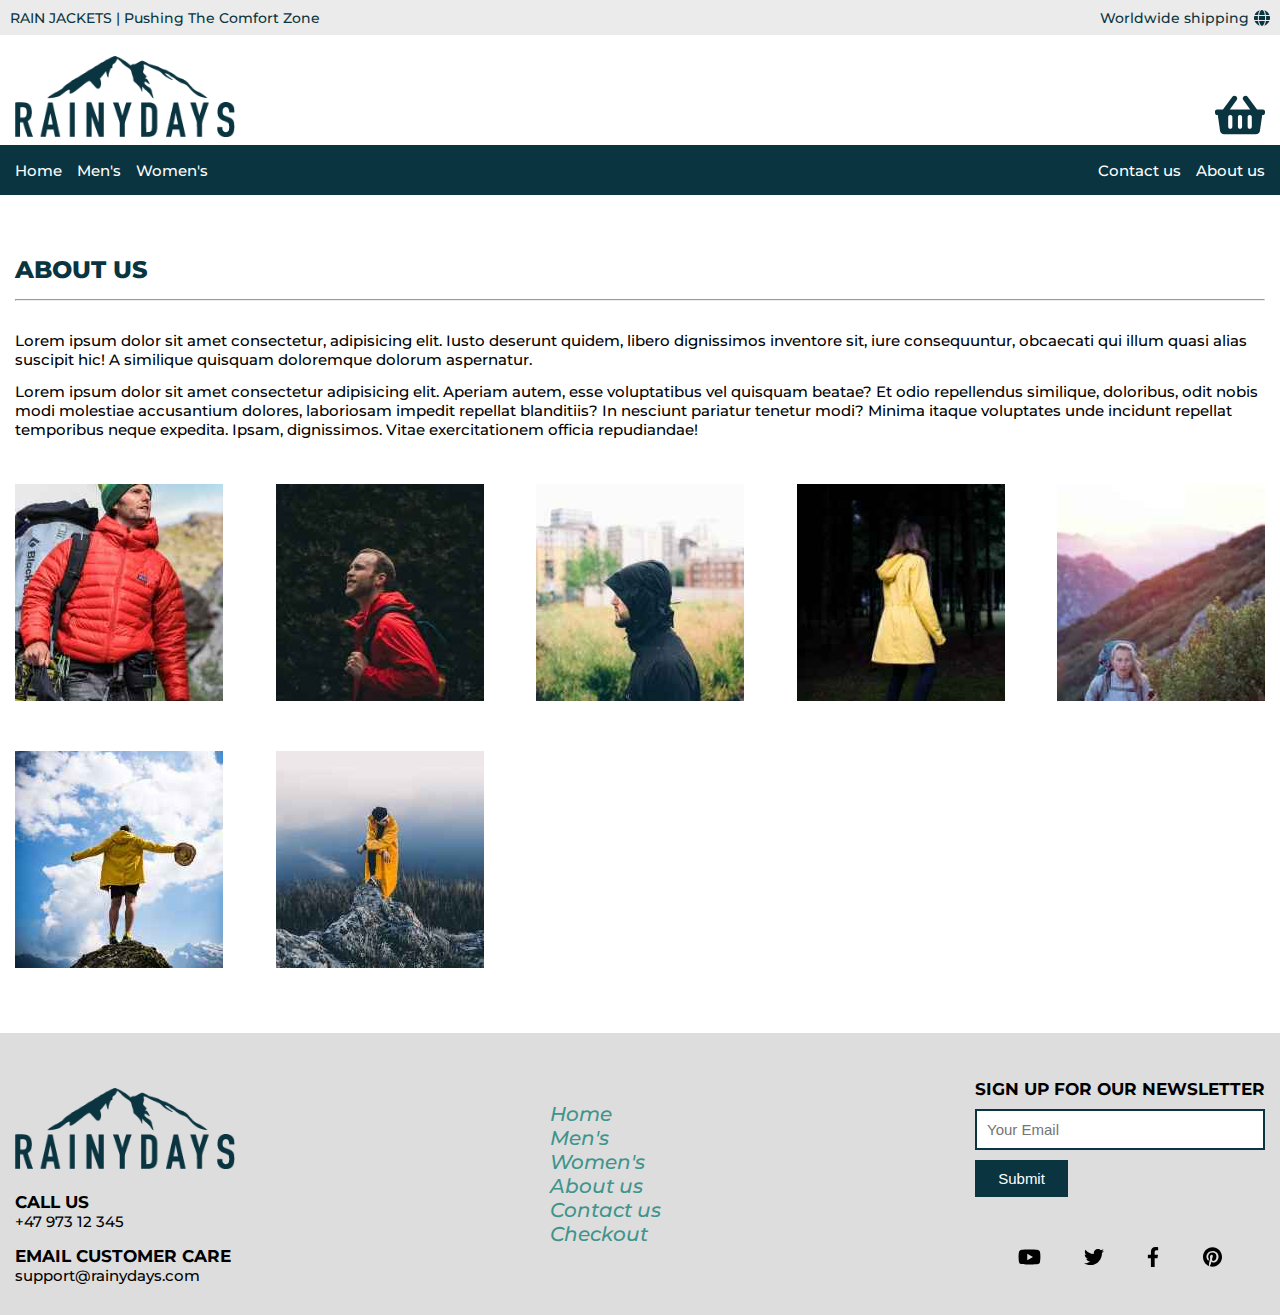
==== about.html @ 66e0f6df "upload" ====
<!DOCTYPE html>
<html lang="en">
  <head>
    <meta charset="UTF-8" />
    <meta name="viewport" content="width=device-width, initial-scale=1.0" />
    <meta http-equiv="X-UA-Compatible" content="ie=edge" />
    <meta
      name="description"
      content="An online shop selling men's and women’s rain jackets. They are designed for a range of different outdoor activities such as hiking."
    />
    <link
      href="https://fonts.googleapis.com/css2?family=Montserrat:ital,wght@0,100;0,200;0,300;0,400;0,500;0,600;0,700;0,800;0,900;1,100;1,200;1,300;1,400;1,500;1,600;1,700;1,800;1,900&display=swap"
      rel="stylesheet"
    />

    <link rel="icon" href="/icons/favicon-rd.svg" />
    <link rel="stylesheet" href="/styles/style.css" />
    <title>Rainy Days | Pushing The Comfort Zone</title>
  </head>
  <body>
    <header>
      <div class="top-header">
        <div class="th-container">
          <h5 class="th-tagline">RAIN JACKETS | Pushing The Comfort Zone</h5>
          <div class="wshippingc">
            <h5 class="wshipping">Worldwide shipping</h5>
            <img
              src="/icons/globe-solid.svg"
              alt="globe"
              class="wshippingimg"
            />
          </div>
        </div>
      </div>
      <div class="main-header">
        <a href="/"
          ><img
            id="logo"
            src="/images/Logo Rainy Days.png"
            alt="Rainy Days Logo"
        /></a>
        <a href="/checkout.html"
          ><img
            class="carticon"
            src="/icons/shopping-basket-solid.svg"
            alt="Shopping Cart icon"
        /></a>
      </div>
      <nav class="navbar">
        <ul id="nav-left">
          <li><a href="/">Home</a></li>
          <li><a href="/mens.html">Men's</a></li>
          <li><a href="/mens.html">Women's</a></li>
        </ul>
        <ul id="nav-right">
          <li><a href="/contact.html">Contact us</a></li>
          <li><a href="/about.html">About us</a></li>
        </ul>
      </nav>
    </header>
    <section class="about-page">
      <hr class="whitespace" />
      <h1>About us</h1>
      <hr />
      <p>
        Lorem ipsum dolor sit amet consectetur, adipisicing elit. Iusto deserunt
        quidem, libero dignissimos inventore sit, iure consequuntur, obcaecati
        qui illum quasi alias suscipit hic! A similique quisquam doloremque
        dolorum aspernatur.
      </p>
      <br />
      <p>
        Lorem ipsum dolor sit amet consectetur adipisicing elit. Aperiam autem,
        esse voluptatibus vel quisquam beatae? Et odio repellendus similique,
        doloribus, odit nobis modi molestiae accusantium dolores, laboriosam
        impedit repellat blanditiis? In nesciunt pariatur tenetur modi? Minima
        itaque voluptates unde incidunt repellat temporibus neque expedita.
        Ipsam, dignissimos. Vitae exercitationem officia repudiandae!
      </p>
      <hr class="whitespace" />
      <div class="about-images">
        <img src="/images/Jacket 1.jpg" alt="jacket" />
        <img src="/images/Jacket 2.jpg" alt="jacket" />
        <img src="/images/Jacket 3.jpg" alt="jacket" />
        <img src="/images/Jacket 4.jpg" alt="jacket" />
        <img src="/images/Jacket 5.jpg" alt="jacket" />
        <img src="/images/Jacket 6.jpg" alt="jacket" />
        <img src="/images/Jacket 7.jpg" alt="jacket" />
      </div>
    </section>
    <footer>
      <div class="footercontainer">
        <div class="footer1">
          <img src="/images/Logo Rainy Days.png" alt="Rainy Days Logo" />
          <h3>Call us</h3>
          <p>+47 973 12 345</p>
          <h3>Email customer care</h3>
          <p>support@rainydays.com</p>
        </div>

        <div class="footer2">
          <ul>
            <li><a href="/">Home</a></li>
            <li><a href="/mens.html">Men's</a></li>
            <li><a href="/mens.html">Women's</a></li>
            <li><a href="/about.html">About us</a></li>
            <li><a href="/contact.html">Contact us</a></li>
            <li><a href="/checkout.html">Checkout</a></li>
          </ul>
        </div>
        <div class="footer3">
          <h3>Sign up for our newsletter</h3>
          <form>
            <input type="text" type="email" placeholder="Your Email" />
            <button class="blue-button" type="submit">Submit</button>
          </form>
          <div class="social-footer">
            <a href="#"
              ><img src="/icons/youtube-brands.svg" alt="Youtube"
            /></a>
            <a href="#"
              ><img src="/icons/twitter-brands.svg" alt="Twitter"
            /></a>
            <a href="#"
              ><img src="/icons/facebook-f-brands.svg" alt="Facebook"
            /></a>
            <a href="#"
              ><img src="/icons/pinterest-brands.svg" alt="Pinterest"
            /></a>
          </div>
        </div>
      </div>
    </footer>
  </body>
</html>
---- styles/style.css ----
/* Global Styles */

* {
  margin: 0;
  padding: 0;
  box-sizing: border-box;
}
html {
  font-size: 62.5%;
}

body {
  font-family: "Montserrat", sans-serif;
}

h1 {
  font-size: 2.4rem;
  font-weight: 800;
  text-transform: uppercase;
  color: #0a3540;
}

h2 {
  font-size: 2.2rem;
  font-weight: 500;
  font-style: italic;
  color: #0a3540;
}

h3 {
  font-size: 1.7rem;
  font-weight: 700;
  text-transform: uppercase;
}

h5 {
  font-size: 1.4rem;
  font-weight: 500;
}

li,
button,
label,
input,
p {
  font-size: 1.5rem;
  font-weight: 500;
}

a {
  text-decoration: none;
  color: white;
}

hr {
  margin: 15px 0 30px 0;
}

.whitespace {
  border: none;
}

input {
  border-radius: 0px;
  padding: 10px;
  margin: 10px 0;
  border-style: solid;
  border-color: #0a3540;
  border-width: 2px;
}

input:hover {
  background: #d7eef5;
}

input:focus {
  border-color: #187d96;
}

button {
  border-radius: 0px;
  padding: 10px 8%;
  border-style: none;
}

.blue-button {
  background-color: #0a3540;
  color: white;
}

.blue-button:hover {
  background-color: #185261;
}

.page-title {
  width: 1400px;
  margin: 40px auto;
  padding: 0 15px;
}

.page-title h1 {
  font-size: 3.2rem;
}

/* HEADER */

.top-header {
  width: 100%;
  min-height: 3.5rem;
  background-color: #ebebeb;
  color: #0a3540;
  display: flex;
  align-items: center;
  justify-content: center;
}

.th-container {
  height: 100%;
  max-width: 1400px;
  padding: 0 10px 0 10px;
  width: 100%;
  display: flex;
  align-items: center;
  justify-content: space-between;
}

.wshippingc {
  display: flex;
  justify-content: end;
}
.wshippingimg {
  margin-left: 5px;
  width: 16px;
}

.main-header {
  max-width: 1400px;
  min-height: 11rem;
  margin: auto;
  display: flex;
  align-items: flex-end;
  justify-content: space-between;
  padding: 5px 15px 5px 15px;
}

.carticon {
  width: 5rem;
  margin-left: 15px;
}

.navbar {
  max-width: 1400px;
  min-height: 5rem;
  margin: auto;
  padding: 5px 15px 5px 15px;
  background-color: #0a3540;
  display: flex;
  justify-content: space-between;
  align-items: center;
}

.navbar ul {
  color: white;
  list-style: none;
  display: flex;
}

.navbar li:hover {
  font-weight: 700;
}

#nav-left li {
  padding-right: 15px;
}

#nav-right li {
  padding-left: 15px;
}

/* MAIN CONTENT*/

.hero-home {
  background: linear-gradient(
      0deg,
      rgb(255, 255, 255, 0.3),
      rgba(255, 255, 255, 0.5)
    ),
    url("/images/hero-bg.jpg");
  background-repeat: no-repeat;
  background-size: cover;
  max-width: 1400px;
  margin: auto;
  padding: 40px;
  text-align: right;
  min-height: 500px;
}

.hero-button-link {
  display: inline-block;
  border-radius: 0px;
  margin: 20px 0;
  padding: 10px 5%;
  border-style: none;
  background-color: #cf7736;
  color: white;
  font-size: 1.5rem;
  text-transform: uppercase;
}

.hero-button-link:hover {
  background-color: #e09a67;
}

.shop-now {
  max-width: 1400px;
  margin: 50px auto;
  display: flex;
  justify-content: space-between;
  flex-wrap: wrap;
}

.shop-now h3 {
  font-size: 2.5rem;
  font-weight: 800;
  color: white;
}

.home-mens {
  background: linear-gradient(0deg, rgba(0, 0, 0, 0.5), rgba(0, 0, 0, 0.3)),
    url("/images/Mens.jpg");
  background-repeat: no-repeat;
  background-size: cover;
  background-position: center;
  width: 650px;

  height: 200px;
  display: flex;
  align-items: flex-end;
  justify-content: flex-end;
  padding: 20px 25px;
  margin-bottom: 20px;
}

.home-mens:hover {
  background: linear-gradient(0deg, rgba(0, 0, 0, 0.7), rgba(0, 0, 0, 0.5)),
    url("/images/Mens.jpg");
}

.home-womens {
  background: linear-gradient(0deg, rgba(0, 0, 0, 0.5), rgba(0, 0, 0, 0.3)),
    url("/images/Womens.jpg");
  background-repeat: no-repeat;
  background-size: cover;
  background-position: center;

  width: 650px;
  height: 200px;
  display: flex;
  align-items: flex-end;
  justify-content: flex-start;
  padding: 20px 25px;
  margin-bottom: 20px;
}

.home-womens:hover {
  background: linear-gradient(0deg, rgba(0, 0, 0, 0.7), rgba(0, 0, 0, 0.5)),
    url("/images/Womens.jpg");
}

/* JACKETS LIST */

.jackets-list {
  max-width: 1400px;
  margin: 0 auto 10rem auto;
}

.jackets-grid-container {
  display: grid;
  grid-template-columns: repeat(auto-fill, 208px);
  grid-template-rows: auto;
  column-gap: 5rem;
  row-gap: 5rem;
  justify-content: space-between;
}

.jacket img {
  width: 208px;
  height: 217px;
  object-fit: cover;
}

.jacket h3 {
  display: inline-block;
  font-weight: 500;
  margin-bottom: 1.5rem;
  margin-top: 0.5rem;
  text-transform: none;
}

.jacket p {
  font-size: 1.7rem;
  font-weight: 600;
}

.jacket {
  box-shadow: 0 2px 2px 0 rgba(0, 0, 0, 0.2), 0 2px 2px 0 rgba(0, 0, 0, 0.2);
  padding-bottom: 20px;
  text-align: center;
  max-width: 208px;
  color: #0a3540;
}

.jacket:hover {
  box-shadow: 0 4px 8px 0 rgba(0, 0, 0, 0.2), 0 5px 20px 0 rgba(0, 0, 0, 0.2);
}

/* CONTACT PAGE */

.contact-page {
  max-width: 1400px;
  margin: auto;
}

.contact-hero img {
  width: 1400px;
  height: 300px;
  object-fit: cover;
  margin-bottom: 5rem;
}

/* ABOUT PAGE */

.about-page {
  max-width: 1400px;
  margin: 0 auto 50px auto;
  padding: 15px;
}

.about-images {
  display: grid;
  grid-template-columns: repeat(auto-fill, 208px);
  grid-template-rows: auto;
  column-gap: 5rem;
  row-gap: 5rem;
  justify-content: space-between;
}

/* PRODUCT PAGE */

.product-page {
  max-width: 1400px;
  margin: auto;
  padding-bottom: 5rem;
}

.product-info {
  display: flex;
  justify-content: center;
  flex-wrap: wrap;
}

.product-image {
  padding: 15px 15px 30px 15px;
  text-align: right;
}

.product-image img {
  width: 500px;
  height: 500px;
  object-fit: cover;
}

.product-text {
  max-width: 500px;
  padding: 15px;
}

.product-text h1 {
  margin-bottom: 2rem;
}

.product-text .hero-button-link {
  margin: 30px 0 0 0;
}

/* FOOTER */

footer {
  background-color: #dddddd;
  min-height: 200px;
  margin: 15px 0px 0px 0px;
}

.footercontainer {
  max-width: 1400px;
  margin: auto;
  display: flex;
  flex-wrap: wrap;
  justify-content: space-between;
  align-items: center;
  padding: 15px;
}

.footer1 img {
  padding: 40px 0 20px 0;
}

.footer1 p {
  padding-bottom: 15px;
}

.footer2 ul {
  list-style: none;
}

.footer2 a {
  font-size: 2rem;
  font-style: italic;
  color: #3f948c;
}

.footer2 a:hover {
  font-weight: 700;
}

.footer3 input {
  width: 100%;
}

.social-footer {
  margin-top: 50px;
  display: flex;
  align-items: center;
  justify-content: space-evenly;
}

.social-footer img {
  height: 2rem;
}

/* Checkout */

.checkout-page {
  max-width: 1400px;
  margin: auto;
  padding: 15px;
}

.checkout-form {
  max-width: 400px;
}

.checkout-form button {
  width: 100%;
}

.checkout-success-page {
  max-width: 1400px;
  margin: auto;
}

.checkout-success {
  min-height: 50vh;
  padding: 50px 15px;
  display: flex;
  align-items: center;
  justify-content: center;
}

/* BREAKPOINTS */

@media screen and (max-width: 1300px) {
  .home-mens,
  .home-womens {
    width: 50vw;
  }
}

@media screen and (max-width: 950px) {
  .footer1,
  .footer2 {
    width: 50%;
    padding-bottom: 40px;
  }

  .footer3 {
    padding-bottom: 40px;
    min-width: 100%;
  }
  .home-mens,
  .home-womens {
    width: 100vw;
  }
  .product-image img {
    width: 100%;
    object-fit: cover;
  }
}

@media screen and (max-width: 600px) {
  .th-container {
    height: 100%;
    padding: 0 10px 0 10px;
    display: flex;
    align-items: center;
    justify-content: center;
  }

  .wshippingc {
    display: flex;
  }
  .wshippingimg {
    margin-left: 5px;
    width: 16px;
  }
  .th-tagline {
    display: none;
  }
  #logo {
    max-width: 130px;
  }
  .main-header {
    min-height: 4rem;
    padding-top: 10px;
  }
  .carticon {
    width: 3rem;
  }
  .footer1,
  .footer2,
  .footer3 {
    width: 100%;
    padding-bottom: 40px;
  }
}

@media screen and (max-width: 440px) {
  .navbar {
    min-height: 2rem;
    margin: auto;
    padding: 5px;
    display: block;
  }

  .navbar ul {
    color: white;
    list-style: none;
  }

  .navbar li:hover {
    font-weight: 700;
  }

  #nav-left li {
    padding-right: 0px;
  }

  #nav-right li {
    padding-left: 0px;
  }
  #nav-left {
    display: flex;
    justify-content: space-evenly;
    padding: 5px;
  }
  #nav-right {
    display: none;
    justify-content: space-around;
  }
  #nav-right a {
    font-size: 1.3rem;
  }
}
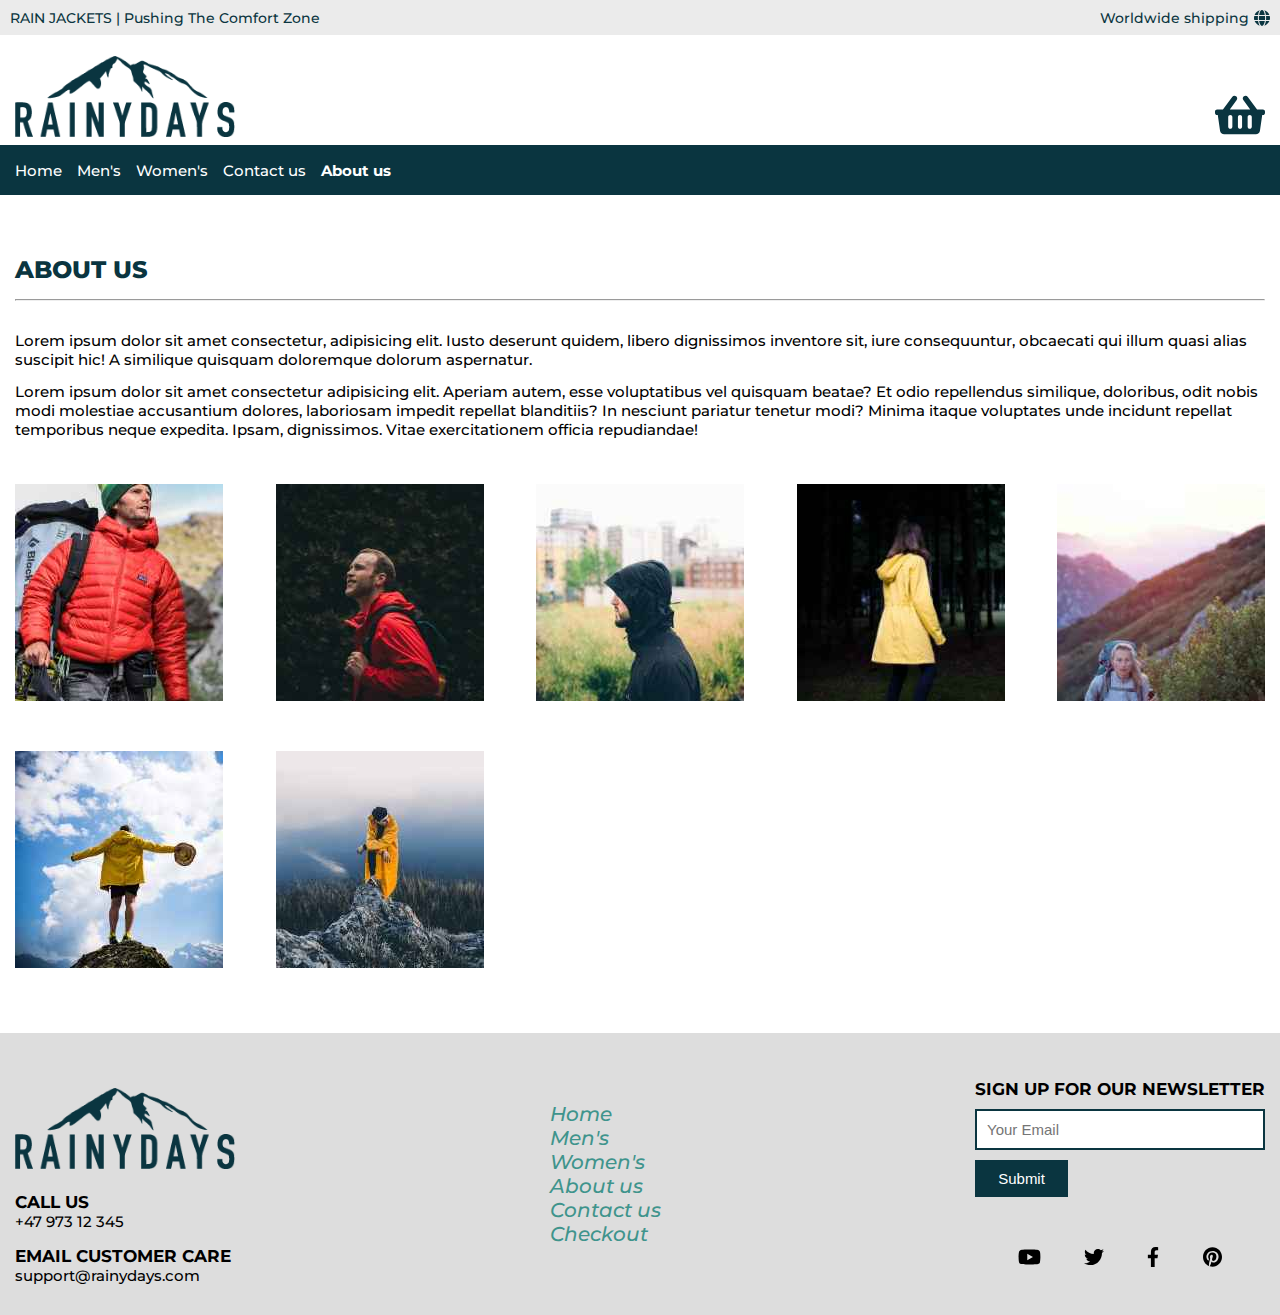
==== commit b282bb23: "Fixes as per feedback" ====
--- a/about.html
+++ b/about.html
@@ -6,16 +6,16 @@
     <meta http-equiv="X-UA-Compatible" content="ie=edge" />
     <meta
       name="description"
-      content="An online shop selling men's and women’s rain jackets. They are designed for a range of different outdoor activities such as hiking."
+      content="About Rainy Days | A premium jacket store"
     />
     <link
       href="https://fonts.googleapis.com/css2?family=Montserrat:ital,wght@0,100;0,200;0,300;0,400;0,500;0,600;0,700;0,800;0,900;1,100;1,200;1,300;1,400;1,500;1,600;1,700;1,800;1,900&display=swap"
       rel="stylesheet"
     />
 
-    <link rel="icon" href="/icons/favicon-rd.svg" />
-    <link rel="stylesheet" href="/styles/style.css" />
-    <title>Rainy Days | Pushing The Comfort Zone</title>
+    <link rel="icon" href="./icons/favicon-rd.svg" />
+    <link rel="stylesheet" href="./styles/style.css" />
+    <title>Rainy Days | About</title>
   </head>
   <body>
     <header>
@@ -25,7 +25,7 @@
           <div class="wshippingc">
             <h5 class="wshipping">Worldwide shipping</h5>
             <img
-              src="/icons/globe-solid.svg"
+              src="./icons/globe-solid.svg"
               alt="globe"
               class="wshippingimg"
             />
@@ -33,65 +33,71 @@
         </div>
       </div>
       <div class="main-header">
-        <a href="/"
+        <a href="./"
           ><img
             id="logo"
-            src="/images/Logo Rainy Days.png"
+            src="./images/Logo Rainy Days.png"
             alt="Rainy Days Logo"
         /></a>
-        <a href="/checkout.html"
+        <a href="./checkout.html"
           ><img
             class="carticon"
-            src="/icons/shopping-basket-solid.svg"
+            src="./icons/shopping-basket-solid.svg"
             alt="Shopping Cart icon"
         /></a>
       </div>
       <nav class="navbar">
-        <ul id="nav-left">
-          <li><a href="/">Home</a></li>
-          <li><a href="/mens.html">Men's</a></li>
-          <li><a href="/mens.html">Women's</a></li>
+        <ul id="nav-left" class="nav-links">
+          <li><a href="./index.html">Home</a></li>
+          <li><a href="./mens.html">Men's</a></li>
+          <li><a href="./mens.html">Women's</a></li>
+          <li><a href="./contact.html">Contact us</a></li>
+          <li><a id="active-nav" href="./about.html">About us</a></li>
         </ul>
-        <ul id="nav-right">
-          <li><a href="/contact.html">Contact us</a></li>
-          <li><a href="/about.html">About us</a></li>
-        </ul>
+        <div class="burger">
+          <div class="line1"></div>
+          <div class="line2"></div>
+          <div class="line3"></div>
+        </div>
       </nav>
     </header>
-    <section class="about-page">
-      <hr class="whitespace" />
-      <h1>About us</h1>
-      <hr />
-      <p>
-        Lorem ipsum dolor sit amet consectetur, adipisicing elit. Iusto deserunt
-        quidem, libero dignissimos inventore sit, iure consequuntur, obcaecati
-        qui illum quasi alias suscipit hic! A similique quisquam doloremque
-        dolorum aspernatur.
-      </p>
-      <br />
-      <p>
-        Lorem ipsum dolor sit amet consectetur adipisicing elit. Aperiam autem,
-        esse voluptatibus vel quisquam beatae? Et odio repellendus similique,
-        doloribus, odit nobis modi molestiae accusantium dolores, laboriosam
-        impedit repellat blanditiis? In nesciunt pariatur tenetur modi? Minima
-        itaque voluptates unde incidunt repellat temporibus neque expedita.
-        Ipsam, dignissimos. Vitae exercitationem officia repudiandae!
-      </p>
-      <hr class="whitespace" />
-      <div class="about-images">
-        <img src="/images/Jacket 1.jpg" alt="jacket" />
-        <img src="/images/Jacket 2.jpg" alt="jacket" />
-        <img src="/images/Jacket 3.jpg" alt="jacket" />
-        <img src="/images/Jacket 4.jpg" alt="jacket" />
-        <img src="/images/Jacket 5.jpg" alt="jacket" />
-        <img src="/images/Jacket 6.jpg" alt="jacket" />
-        <img src="/images/Jacket 7.jpg" alt="jacket" />
-      </div>
-    </section>
+    <main>
+      <section class="about-page">
+        <hr class="whitespace" />
+        <h1>About us</h1>
+        <hr />
+        <p>
+          Lorem ipsum dolor sit amet consectetur, adipisicing elit. Iusto
+          deserunt quidem, libero dignissimos inventore sit, iure consequuntur,
+          obcaecati qui illum quasi alias suscipit hic! A similique quisquam
+          doloremque dolorum aspernatur.
+        </p>
+        <br />
+        <p>
+          Lorem ipsum dolor sit amet consectetur adipisicing elit. Aperiam
+          autem, esse voluptatibus vel quisquam beatae? Et odio repellendus
+          similique, doloribus, odit nobis modi molestiae accusantium dolores,
+          laboriosam impedit repellat blanditiis? In nesciunt pariatur tenetur
+          modi? Minima itaque voluptates unde incidunt repellat temporibus neque
+          expedita. Ipsam, dignissimos. Vitae exercitationem officia
+          repudiandae!
+        </p>
+        <hr class="whitespace" />
+        <div class="about-images">
+          <img src="./images/Jacket 1.jpg" alt="jacket" />
+          <img src="./images/Jacket 2.jpg" alt="jacket" />
+          <img src="./images/Jacket 3.jpg" alt="jacket" />
+          <img src="./images/Jacket 4.jpg" alt="jacket" />
+          <img src="./images/Jacket 5.jpg" alt="jacket" />
+          <img src="./images/Jacket 6.jpg" alt="jacket" />
+          <img src="./images/Jacket 7.jpg" alt="jacket" />
+        </div>
+      </section>
+    </main>
     <footer>
       <div class="footercontainer">
         <div class="footer1">
-          <img src="/images/Logo Rainy Days.png" alt="Rainy Days Logo" />
+          <img src="./images/Logo Rainy Days.png" alt="Rainy Days Logo" />
           <h3>Call us</h3>
           <p>+47 973 12 345</p>
           <h3>Email customer care</h3>
@@ -100,12 +106,12 @@
 
         <div class="footer2">
           <ul>
-            <li><a href="/">Home</a></li>
-            <li><a href="/mens.html">Men's</a></li>
-            <li><a href="/mens.html">Women's</a></li>
-            <li><a href="/about.html">About us</a></li>
-            <li><a href="/contact.html">Contact us</a></li>
-            <li><a href="/checkout.html">Checkout</a></li>
+            <li><a href="./">Home</a></li>
+            <li><a href="./mens.html">Men's</a></li>
+            <li><a href="./mens.html">Women's</a></li>
+            <li><a href="./about.html">About us</a></li>
+            <li><a href="./contact.html">Contact us</a></li>
+            <li><a href="./checkout.html">Checkout</a></li>
           </ul>
         </div>
         <div class="footer3">
@@ -116,20 +122,21 @@
           </form>
           <div class="social-footer">
             <a href="#"
-              ><img src="/icons/youtube-brands.svg" alt="Youtube"
+              ><img src="./icons/youtube-brands.svg" alt="Youtube"
             /></a>
             <a href="#"
-              ><img src="/icons/twitter-brands.svg" alt="Twitter"
+              ><img src="./icons/twitter-brands.svg" alt="Twitter"
             /></a>
             <a href="#"
-              ><img src="/icons/facebook-f-brands.svg" alt="Facebook"
+              ><img src="./icons/facebook-f-brands.svg" alt="Facebook"
             /></a>
             <a href="#"
-              ><img src="/icons/pinterest-brands.svg" alt="Pinterest"
+              ><img src="./icons/pinterest-brands.svg" alt="Pinterest"
             /></a>
           </div>
         </div>
       </div>
     </footer>
+    <script src="./js/burger.js"></script>
   </body>
 </html>
--- a/styles/style.css
+++ b/styles/style.css
@@ -11,6 +11,7 @@
 
 body {
   font-family: "Montserrat", sans-serif;
+  position: relative;
 }
 
 h1 {
@@ -165,16 +166,97 @@
   display: flex;
 }
 
+#nav-left li {
+  margin-right: 15px;
+}
+
 .navbar li:hover {
   font-weight: 700;
 }
 
-#nav-left li {
-  padding-right: 15px;
-}
-
-#nav-right li {
-  padding-left: 15px;
+#active-nav {
+  font-weight: 700;
+}
+
+/* BURGER */
+.burger {
+  display: none;
+  cursor: pointer;
+}
+
+.burger div {
+  width: 25px;
+  height: 3px;
+  margin: 5px;
+  background-color: white;
+}
+
+.line1 {
+  transition: all 0.3s ease;
+}
+.line2 {
+  transition: all 0.3s ease;
+}
+.line3 {
+  transition: all 0.3s ease;
+}
+
+@media screen and (max-width: 768px) {
+  .burger {
+    display: block;
+    margin-left: auto;
+    transition: all 1s ease;
+  }
+
+  .burgertoggle .line1 {
+    transform: rotate(-45deg) translate(-5px, 6px);
+    background-color: #0a3540;
+  }
+  .burgertoggle .line2 {
+    opacity: 0;
+    background-color: #0a3540;
+  }
+  .burgertoggle .line3 {
+    transform: rotate(45deg) translate(-5px, -6px);
+    background-color: #0a3540;
+  }
+
+  .burgertoggle {
+    background-color: #0a3540;
+  }
+
+  .nav-links {
+    position: fixed;
+    left: 0px;
+    right: 0px;
+    top: 0px;
+    bottom: 0px;
+    height: 100vh;
+    width: 100vw;
+    background-color: rgba(255, 255, 255, 0.95);
+    transform: scale(0);
+    opacity: 0%;
+    flex-direction: column;
+    align-items: center;
+    justify-content: space-evenly;
+    padding-top: 10vh;
+    padding-bottom: 10vh;
+    transition: opacity 0.5s ease;
+  }
+
+  .nav-links a {
+    font-size: 20px;
+    font-weight: 500;
+    color: #0a3540;
+  }
+
+  .nav-active {
+    transform: scale(1);
+    opacity: 100%;
+  }
+  #nav-active {
+    font-weight: 300;
+  }
 }
 
 /* MAIN CONTENT*/
@@ -185,7 +267,7 @@
       rgb(255, 255, 255, 0.3),
       rgba(255, 255, 255, 0.5)
     ),
-    url("/images/hero-bg.jpg");
+    url("../images/hero-bg.jpg");
   background-repeat: no-repeat;
   background-size: cover;
   max-width: 1400px;
@@ -201,14 +283,15 @@
   margin: 20px 0;
   padding: 10px 5%;
   border-style: none;
-  background-color: #cf7736;
+  background-color: #115869;
   color: white;
   font-size: 1.5rem;
   text-transform: uppercase;
+  transition: background-color 300ms;
 }
 
 .hero-button-link:hover {
-  background-color: #e09a67;
+  background-color: #0a3540;
 }
 
 .shop-now {
@@ -227,7 +310,7 @@
 
 .home-mens {
   background: linear-gradient(0deg, rgba(0, 0, 0, 0.5), rgba(0, 0, 0, 0.3)),
-    url("/images/Mens.jpg");
+    url("../images/Mens.jpg");
   background-repeat: no-repeat;
   background-size: cover;
   background-position: center;
@@ -243,12 +326,12 @@
 
 .home-mens:hover {
   background: linear-gradient(0deg, rgba(0, 0, 0, 0.7), rgba(0, 0, 0, 0.5)),
-    url("/images/Mens.jpg");
+    url("../images/Mens.jpg");
 }
 
 .home-womens {
   background: linear-gradient(0deg, rgba(0, 0, 0, 0.5), rgba(0, 0, 0, 0.3)),
-    url("/images/Womens.jpg");
+    url("../images/Womens.jpg");
   background-repeat: no-repeat;
   background-size: cover;
   background-position: center;
@@ -264,7 +347,7 @@
 
 .home-womens:hover {
   background: linear-gradient(0deg, rgba(0, 0, 0, 0.7), rgba(0, 0, 0, 0.5)),
-    url("/images/Womens.jpg");
+    url("../images/Womens.jpg");
 }
 
 /* JACKETS LIST */
@@ -275,12 +358,10 @@
 }
 
 .jackets-grid-container {
-  display: grid;
-  grid-template-columns: repeat(auto-fill, 208px);
-  grid-template-rows: auto;
-  column-gap: 5rem;
+  display: flex;
   row-gap: 5rem;
-  justify-content: space-between;
+  flex-wrap: wrap;
+  justify-content: center;
 }
 
 .jacket img {
@@ -534,7 +615,7 @@
   }
 }
 
-@media screen and (max-width: 440px) {
+/*@media screen and (max-width: 440px) {
   .navbar {
     min-height: 2rem;
     margin: auto;
@@ -563,11 +644,71 @@
     justify-content: space-evenly;
     padding: 5px;
   }
-  #nav-right {
-    display: none;
-    justify-content: space-around;
-  }
+
   #nav-right a {
     font-size: 1.3rem;
   }
-}
+}*/
+
+/* SPINNER LOADER */
+.spinner {
+  margin: 100px auto;
+  width: 50px;
+  height: 40px;
+  text-align: center;
+  font-size: 10px;
+}
+
+.spinner > div {
+  background-color: #333;
+  height: 100%;
+  width: 6px;
+  display: inline-block;
+
+  -webkit-animation: sk-stretchdelay 1.2s infinite ease-in-out;
+  animation: sk-stretchdelay 1.2s infinite ease-in-out;
+}
+
+.spinner .rect2 {
+  -webkit-animation-delay: -1.1s;
+  animation-delay: -1.1s;
+}
+
+.spinner .rect3 {
+  -webkit-animation-delay: -1s;
+  animation-delay: -1s;
+}
+
+.spinner .rect4 {
+  -webkit-animation-delay: -0.9s;
+  animation-delay: -0.9s;
+}
+
+.spinner .rect5 {
+  -webkit-animation-delay: -0.8s;
+  animation-delay: -0.8s;
+}
+
+@-webkit-keyframes sk-stretchdelay {
+  0%,
+  40%,
+  100% {
+    -webkit-transform: scaleY(0.4);
+  }
+  20% {
+    -webkit-transform: scaleY(1);
+  }
+}
+
+@keyframes sk-stretchdelay {
+  0%,
+  40%,
+  100% {
+    transform: scaleY(0.4);
+    -webkit-transform: scaleY(0.4);
+  }
+  20% {
+    transform: scaleY(1);
+    -webkit-transform: scaleY(1);
+  }
+}
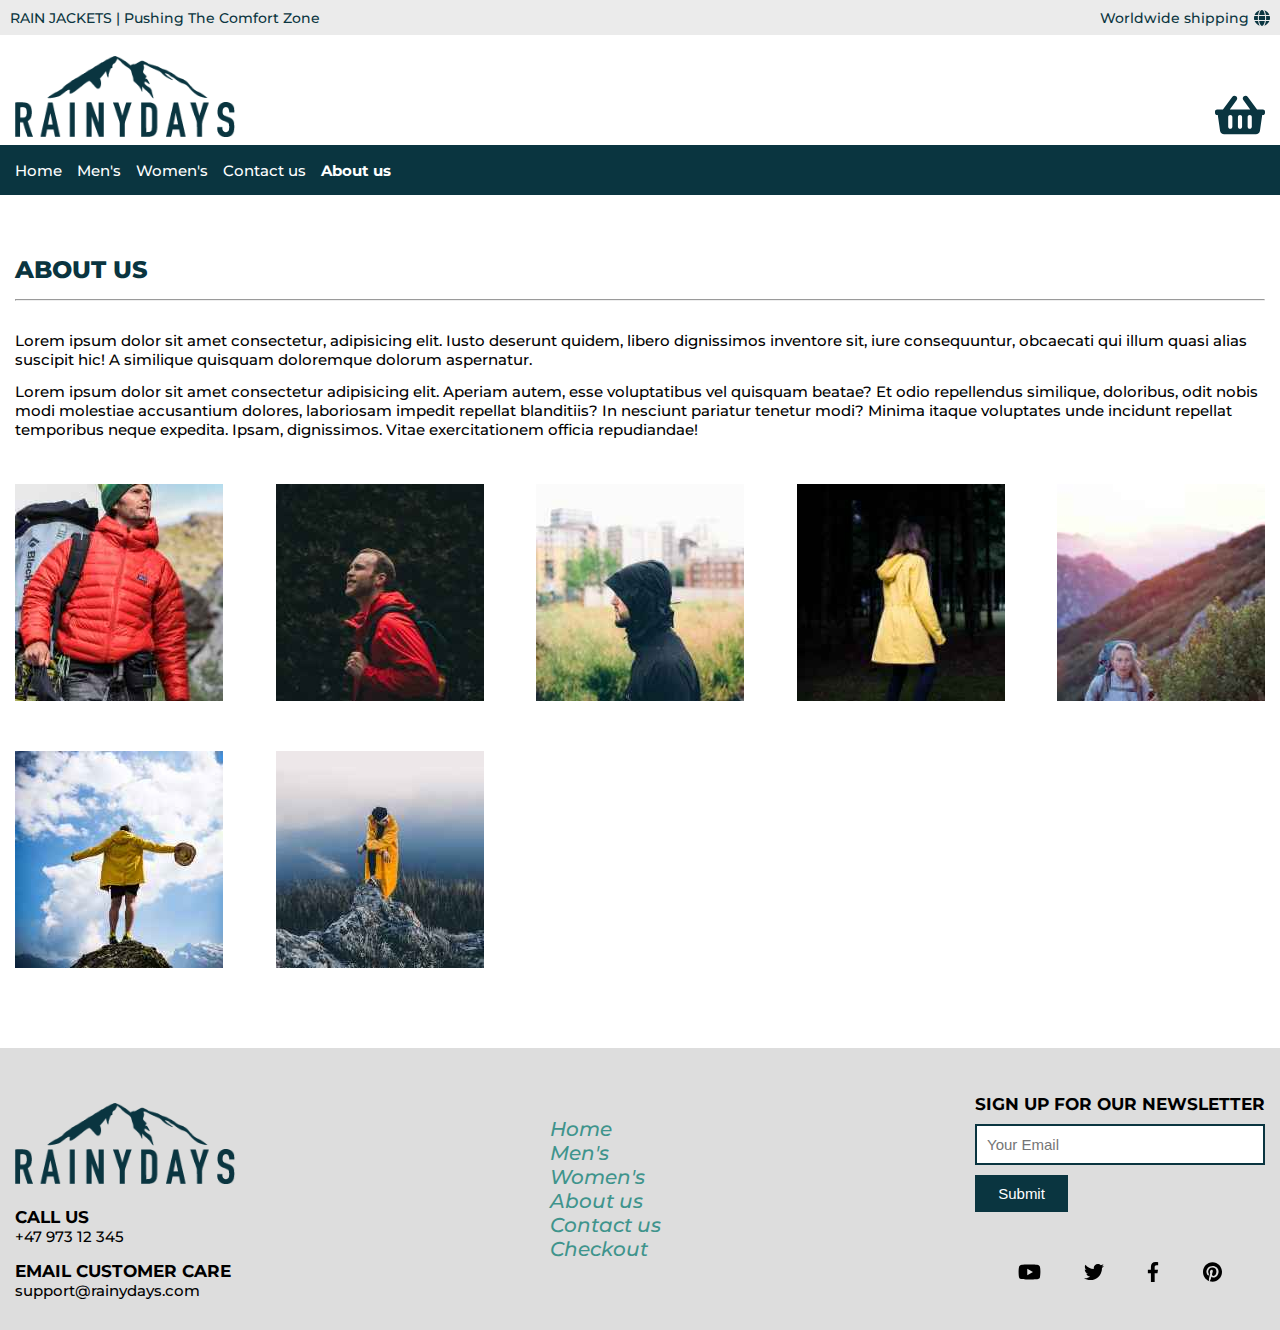
==== commit 43e173b7: "A lot" ====
--- a/about.html
+++ b/about.html
@@ -49,8 +49,8 @@
       <nav class="navbar">
         <ul id="nav-left" class="nav-links">
           <li><a href="./index.html">Home</a></li>
-          <li><a href="./mens.html">Men's</a></li>
-          <li><a href="./mens.html">Women's</a></li>
+          <li><a href="./products.html?category=17">Men's</a></li>
+          <li><a href="./products.html?category=16">Women's</a></li>
           <li><a href="./contact.html">Contact us</a></li>
           <li><a id="active-nav" href="./about.html">About us</a></li>
         </ul>
@@ -107,8 +107,8 @@
         <div class="footer2">
           <ul>
             <li><a href="./">Home</a></li>
-            <li><a href="./mens.html">Men's</a></li>
-            <li><a href="./mens.html">Women's</a></li>
+            <li><a href="./products.html?category=17">Men's</a></li>
+            <li><a href="./products.html?category=16">Women's</a></li>
             <li><a href="./about.html">About us</a></li>
             <li><a href="./contact.html">Contact us</a></li>
             <li><a href="./checkout.html">Checkout</a></li>
--- a/styles/style.css
+++ b/styles/style.css
@@ -4,6 +4,7 @@
   margin: 0;
   padding: 0;
   box-sizing: border-box;
+  scroll-behavior: smooth;
 }
 html {
   font-size: 62.5%;
@@ -101,6 +102,10 @@
 
 .page-title h1 {
   font-size: 3.2rem;
+}
+
+main {
+  overflow-y: hidden;
 }
 
 /* HEADER */
@@ -360,6 +365,7 @@
 .jackets-grid-container {
   display: flex;
   row-gap: 5rem;
+  column-gap: 3.5rem;
   flex-wrap: wrap;
   justify-content: center;
 }
@@ -400,13 +406,18 @@
 .contact-page {
   max-width: 1400px;
   margin: auto;
+  padding: 0 10px;
+  overflow-y: hidden;
 }
 
 .contact-hero img {
-  width: 1400px;
+  width: 110%;
   height: 300px;
   object-fit: cover;
+  object-position: center;
   margin-bottom: 5rem;
+  margin-left: -10px;
+  margin-right: -10px;
 }
 
 /* ABOUT PAGE */
